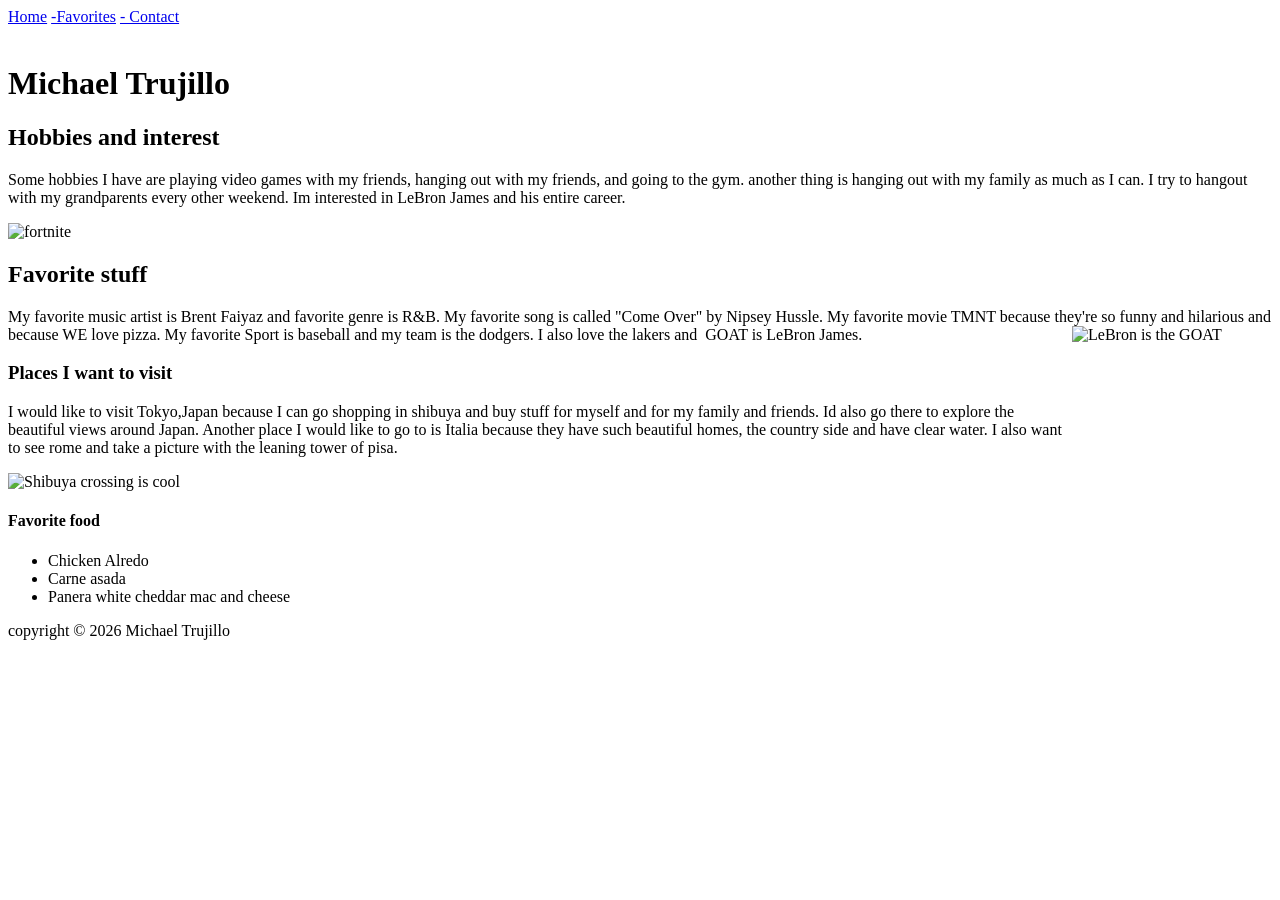
==== favorites.html @ cb1c188f "Add files via upload" ====
<!DOCTYPE html>
<html>
<head>
<title> All About Michael Trujillo</title>
<link rel="stylesheet" href="style.css">

	<a href="index.html">Home</a> <a href="favorites.html"> -Favorites</a> <a href="contact.html">- Contact</a>
</head>
<body>
	<div>&nbsp;
	</div>
<div id="header">
  <h1> Michael Trujillo</h1>
</div>
<div id="nav">
<h2> Hobbies and interest </h2>
<p> Some hobbies I have are playing video games with my friends, hanging out with my friends, and going to the gym. another thing is hanging out with my family as much as I can. I try to hangout with my grandparents every other weekend. Im interested in LeBron James and his entire career.</p>
<img src="https://mediaproxy.tvtropes.org/width/1200/https://static.tvtropes.org/pmwiki/pub/images/img_3658_2.jpeg" alt="fortnite" width="250px"style="float:farright;">
</div>
<div id="content">
<h2>Favorite stuff</h2> 
<p2> My favorite music artist is Brent Faiyaz and favorite genre is R&amp;B. My favorite song is called "Come Over" by Nipsey Hussle. My favorite movie TMNT because they're so funny and hilarious and because WE love pizza. My favorite Sport is baseball and my team is the dodgers. I also love the lakers and&nbsp; GOAT is LeBron James.</p2>
<img src="https://encrypted-tbn0.gstatic.com/images?q=tbn:ANd9GcStx9fQlij57i_TMYiaLo4a7MIbNJ7I23IFUywbaicgHw&s=10" alt="LeBron is the GOAT" width="200x" height="100" style="float: right;"> 
</div>
<div>
<h3> Places I want to visit</h3> 
<p> I would like to visit Tokyo,Japan because I can go shopping in shibuya and buy stuff for myself and for my family and friends. Id also go there to explore the beautiful views around Japan. Another place I would like to go to is Italia because they have such beautiful homes, the country side and have clear water. I also want to see rome and take a picture with the leaning tower of pisa.</p>
<img src="https://encrypted-tbn0.gstatic.com/images?q=tbn:ANd9GcS0V5xL345_pPxVJEVSwlSQXx4I4cME2wqqjND-3QeMkg&s=10" alt=" Shibuya crossing is cool" width="220px" style="float: farright;"> 
	</div>
	<div>
<h4> Favorite food</h4>
<ul>
  <li>Chicken Alredo</li>
  <li>Carne asada</li>
  <li>Panera white cheddar mac and cheese</li>
</ul>
</div>
	<div style="clear: both;"
<div id="footer">
copyright &copy; 2026 Michael Trujillo
	</div>
</body>
</html>
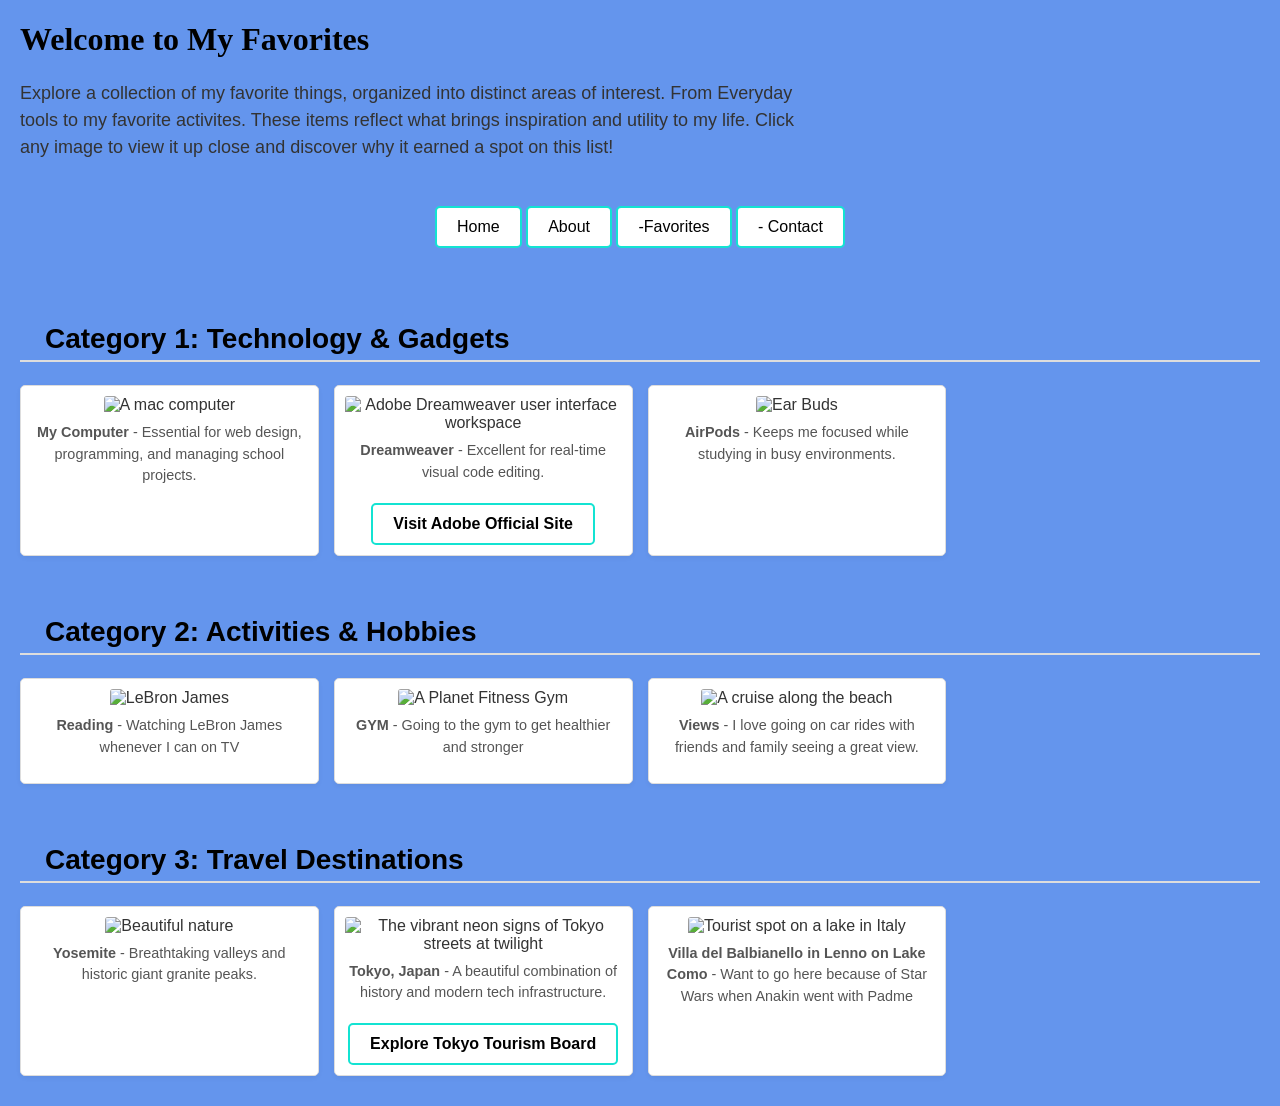
==== commit 51c58223: "Update favorites.html" ====
--- a/favorites.html
+++ b/favorites.html
@@ -1,43 +1,203 @@
 <!DOCTYPE html>
-<html>
+<html lang="en">
 <head>
-<title> All About Michael Trujillo</title>
-<link rel="stylesheet" href="style.css">
-
-	<a href="index.html">Home</a> <a href="favorites.html"> -Favorites</a> <a href="contact.html">- Contact</a>
+	
+   
+    <title>My Favorites</title>
+	<link rel="stylesheet" href="style.css">
+    <style>
+        body {
+            font-family: Arial, sans-serif;
+            margin: 20px;
+            background-color:cornflowerblue;
+            color: #333;
+        }
+        .intro-section {
+            max-width: 800px;
+            margin-bottom: 30px;
+        }
+        h1 { color: black; }
+        h2 { color:black; border-bottom: 2px solid #ddd; padding-bottom: 5px; margin-top: 40px; }
+        
+        .gallery-grid {
+            display: grid;
+            grid-template-columns: repeat(4, 1fr);
+            gap: 15px;
+            margin-bottom: 30px;
+        }
+        .gallery-item {
+            background: #fff;
+            border: 1px solid #ddd;
+            padding: 10px;
+            border-radius: 5px;
+            box-shadow: 0 2px 5px rgba(0,0,0,0.05);
+            text-align: center;
+        }
+        .gallery-item img {
+            width: 100%;
+            height: 150px;
+            object-fit: cover; 
+            cursor: pointer;
+            transition: 0.3s;
+            border-radius: 3px;
+        }
+        .gallery-item img:hover {
+            opacity: 0.8;
+        }
+        .caption {
+            font-size: 0.9em;
+            margin-top: 8px;
+            color: #555;
+        }
+        .external-link {
+            display: inline-block;
+            margin-top: 5px;
+            color: #2980b9;
+            text-decoration: none;
+            font-weight: bold;
+        }
+        .external-link:hover { text-decoration: underline; }
+
+        .modal {
+            display: none;
+            position: fixed;
+            z-index: 1000;
+            padding-top: 50px;
+            left: 0;
+            top: 0;
+            width: 100%;
+            height: 100%;
+            overflow: auto;
+            background-color: rgba(0, 0, 0, 0.9);
+        }
+        .modal-content {
+            position: relative;
+            background-color: #fefefe;
+            margin: auto;
+            padding: 0;
+            width: 90%;
+            max-width: 700px;
+            border-radius: 5px;
+            animation: zoom 0.6s;
+        }
+        @keyframes zoom {
+            from {transform:scale(0)} to {transform:scale(1)}
+        }
+        .modal-img {
+            width: 100%;
+            height: auto;
+            display: block;
+            border-top-left-radius: 5px;
+            border-top-right-radius: 5px;
+        }
+        .close {
+            position: absolute;
+            top: -40px;
+            right: 0;
+            color: #fff;
+            font-size: 35px;
+            font-weight: bold;
+            cursor: pointer;
+        }
+        .close:hover { color: #bbb; }
+        .modal-caption {
+            padding: 15px;
+            text-align: center;
+            color: #333;
+            font-size: 1.1em;
+            background: #fff;
+            border-bottom-left-radius: 5px;
+            border-bottom-right-radius: 5px;
+        }
+    </style>
 </head>
 <body>
-	<div>&nbsp;
+    <div class="intro-section">
+        <h1>Welcome to My Favorites</h1>
+        <p>Explore a collection of my favorite things, organized into distinct areas of interest. From Everyday tools to my favorite activites. These items reflect what brings inspiration and utility to my life. Click any image to view it up close and discover why it earned a spot on this list!</p>
+    </div>
+<div id="nav">
+<a href="index.html">Home</a>  <a href="about.html"> About</a>  <a href="favorites.html"> -Favorites</a> <a href="contact.html">- Contact</a> 
 	</div>
-<div id="header">
-  <h1> Michael Trujillo</h1>
+
+    <h2>Category 1: Technology &  Gadgets</h2>
+    <div class="gallery-grid">
+        <div class="gallery-item">
+            <img src="macmini.jpeg" alt="A mac computer" >
+            <p class="caption"><strong>My Computer</strong> - Essential for web design, programming, and managing school projects.</p>
+        </div>
+        <div class="gallery-item">
+            <img src="DW.png" alt="Adobe Dreamweaver user interface workspace" >
+            <p class="caption"><strong>Dreamweaver</strong> - Excellent for real-time visual code editing.</p>
+            <a href="https://adobe.com" target="_blank" class="external-link" rel="noopener">Visit Adobe Official Site</a>
+        </div>
+        <div class="gallery-item">
+            <img src="Airpods.jpeg" alt="Ear Buds" >
+            <p class="caption"><strong>AirPods</strong> - Keeps me focused while studying in busy environments.</p>
+        </div>
+    </div>
+
+    <h2>Category 2: Activities & Hobbies</h2>
+    <div class="gallery-grid">
+        <div class="gallery-item">
+            <img src="LeGoat.jpg" alt="LeBron James" >
+            <p class="caption"><strong>Reading</strong> - Watching LeBron James whenever I can on TV</p>
+        </div>
+        
+        <div class="gallery-item">
+            <img src="IMG_1864.jpeg" alt="A Planet Fitness Gym">
+            <p class="caption">  <strong>GYM</strong> - Going to the gym to get healthier and stronger</p>
+        </div>
+     
+        <div class="gallery-item">
+            <img src="IMG_3071.jpeg" alt="A cruise along the beach" >
+            <p class="caption"><strong>Views</strong> - I love going on car rides with friends and family seeing a great view.</p>
+        </div>
+    </div>
+
+    <h2>Category 3: Travel Destinations</h2>
+    <div class="gallery-grid">
+        
+        <div class="gallery-item">
+            <img src="images/national-parks.jpg" alt="Beautiful nature">
+            <p class="caption"><strong>Yosemite</strong> - Breathtaking valleys and historic giant granite peaks.</p>
+        </div>
+        <div class="gallery-item">
+            <img src="images/tokyo.jpg" alt="The vibrant neon signs of Tokyo streets at twilight" >
+            <p class="caption"><strong>Tokyo, Japan</strong> - A beautiful combination of history and modern tech infrastructure.</p>
+            <a href="https://gotokyo.org" target="_blank" class="external-link" rel="noopener">Explore Tokyo Tourism Board</a>
+        </div>
+        <!-- Item 9 -->
+        <div class="gallery-item">
+            <img src="LakeComo.webp" alt="Tourist spot on a lake in Italy" >
+            <p class="caption"><strong>Villa del Balbianello in Lenno on Lake Como</strong> - Want to go here because of Star Wars when Anakin went with Padme</p>
+        </div>
+    </div>
+    <div id="customLightbox" class="modal">
+        <div class="modal-content">
+            <span class="close" onclick="closeLightbox()">&times;</span>
+            <img id="lightboxImg" class="modal-img" src="" alt="">
+            <div id="lightboxCaption" class="modal-caption"></div>
+        </div>
+    </div>
+
+    <script>
+        function openLightbox(imageSrc, captionText) {
+            var modal = document.getElementById("myslides");
+            var modalImg = document.getElementById("lightboxImg");
+            var caption = document.getElementById("lightboxCaption");
+            
+            modal.style.display = "block";
+            modalImg.src = imageSrc;
+            modalImg.alt = captionText; 
+            caption.innerHTML = captionText;
+        }
+
+        function closeModal() {
+            document.getElementById("customLightbox").style.display = "none";
+        }
+        window.onclick = function(event) {
+            var modal = document.getElementById("customLightbox");
 </div>
-<div id="nav">
-<h2> Hobbies and interest </h2>
-<p> Some hobbies I have are playing video games with my friends, hanging out with my friends, and going to the gym. another thing is hanging out with my family as much as I can. I try to hangout with my grandparents every other weekend. Im interested in LeBron James and his entire career.</p>
-<img src="https://mediaproxy.tvtropes.org/width/1200/https://static.tvtropes.org/pmwiki/pub/images/img_3658_2.jpeg" alt="fortnite" width="250px"style="float:farright;">
-</div>
-<div id="content">
-<h2>Favorite stuff</h2> 
-<p2> My favorite music artist is Brent Faiyaz and favorite genre is R&amp;B. My favorite song is called "Come Over" by Nipsey Hussle. My favorite movie TMNT because they're so funny and hilarious and because WE love pizza. My favorite Sport is baseball and my team is the dodgers. I also love the lakers and&nbsp; GOAT is LeBron James.</p2>
-<img src="https://encrypted-tbn0.gstatic.com/images?q=tbn:ANd9GcStx9fQlij57i_TMYiaLo4a7MIbNJ7I23IFUywbaicgHw&s=10" alt="LeBron is the GOAT" width="200x" height="100" style="float: right;"> 
-</div>
-<div>
-<h3> Places I want to visit</h3> 
-<p> I would like to visit Tokyo,Japan because I can go shopping in shibuya and buy stuff for myself and for my family and friends. Id also go there to explore the beautiful views around Japan. Another place I would like to go to is Italia because they have such beautiful homes, the country side and have clear water. I also want to see rome and take a picture with the leaning tower of pisa.</p>
-<img src="https://encrypted-tbn0.gstatic.com/images?q=tbn:ANd9GcS0V5xL345_pPxVJEVSwlSQXx4I4cME2wqqjND-3QeMkg&s=10" alt=" Shibuya crossing is cool" width="220px" style="float: farright;"> 
-	</div>
-	<div>
-<h4> Favorite food</h4>
-<ul>
-  <li>Chicken Alredo</li>
-  <li>Carne asada</li>
-  <li>Panera white cheddar mac and cheese</li>
-</ul>
-</div>
-	<div style="clear: both;"
-<div id="footer">
-copyright &copy; 2026 Michael Trujillo
-	</div>
 </body>
 </html>
--- a/style.css
+++ b/style.css
@@ -0,0 +1,95 @@
+@charset "UTF-8";
+/* CSS Document */
+h1{ font-family: "times new roman", times, serif;}
+
+p {
+  font-family: Arial, Helvetica, sans-serif;
+}
+body {
+  background-color:cornflowerblue
+; 
+color:black;
+background-image :url}
+#header { 
+background-image: url(james.jpg);
+	height:1px;
+	background-repeat: no-repeat;
+    background-size: cover; 
+    background-position: center; 
+    min-height: 50vh;
+    width: 100%;
+}
+#header {
+	background-color:blue;
+}
+/* unvisited link */
+a:link {
+  color: white;
+	padding: 10px;
+	border-radius:5px;
+	
+}
+
+/* visited link */
+a:visited {
+  color: blue;	
+}
+
+/* mouse over link */
+a:hover {
+  color: yellow;	
+}
+
+/* selected link */
+a:active {
+  color: blue;
+}
+
+#header {
+	background-color:#F6FFE6;
+	text-align: center;
+	color:lightblue;
+	font-size: 15px;
+	background-repeat:repeat;
+}
+.onethirdcolumn {
+    background-color:cornflowerblue;
+    margin: 4px;
+    padding: 4px;
+	width: 31.3%;
+	float: left;}
+p, li, p2 {
+    font-size: 18px; 
+    line-height:1.5; /* Adds comfortable spacing between lines of text */
+}
+
+
+#header h1 {
+    font-size: 100px;
+}
+h3,h2,h4 {
+    font-size: 28px;
+    padding: 20px 25px 15px 25px;
+    background-position: left;
+	
+}
+ #content {background-color: lightblue;
+	border-spacing: 2px;
+	padding: 15px 15px 15px 15px;
+	text-align: left;
+	display:flow-root;
+}
+#nav {
+	background-color: cornflowerblue;
+	padding: 15px 15px 15px 15px;
+	text-align: center;	
+}
+a:link, a:visited {
+  background-color: white;
+  color: black;
+  border: 2px solid #13E3D2;
+  padding: 10px 20px;
+  text-align: center;
+  text-decoration: none;
+  display: inline-block;
+}
